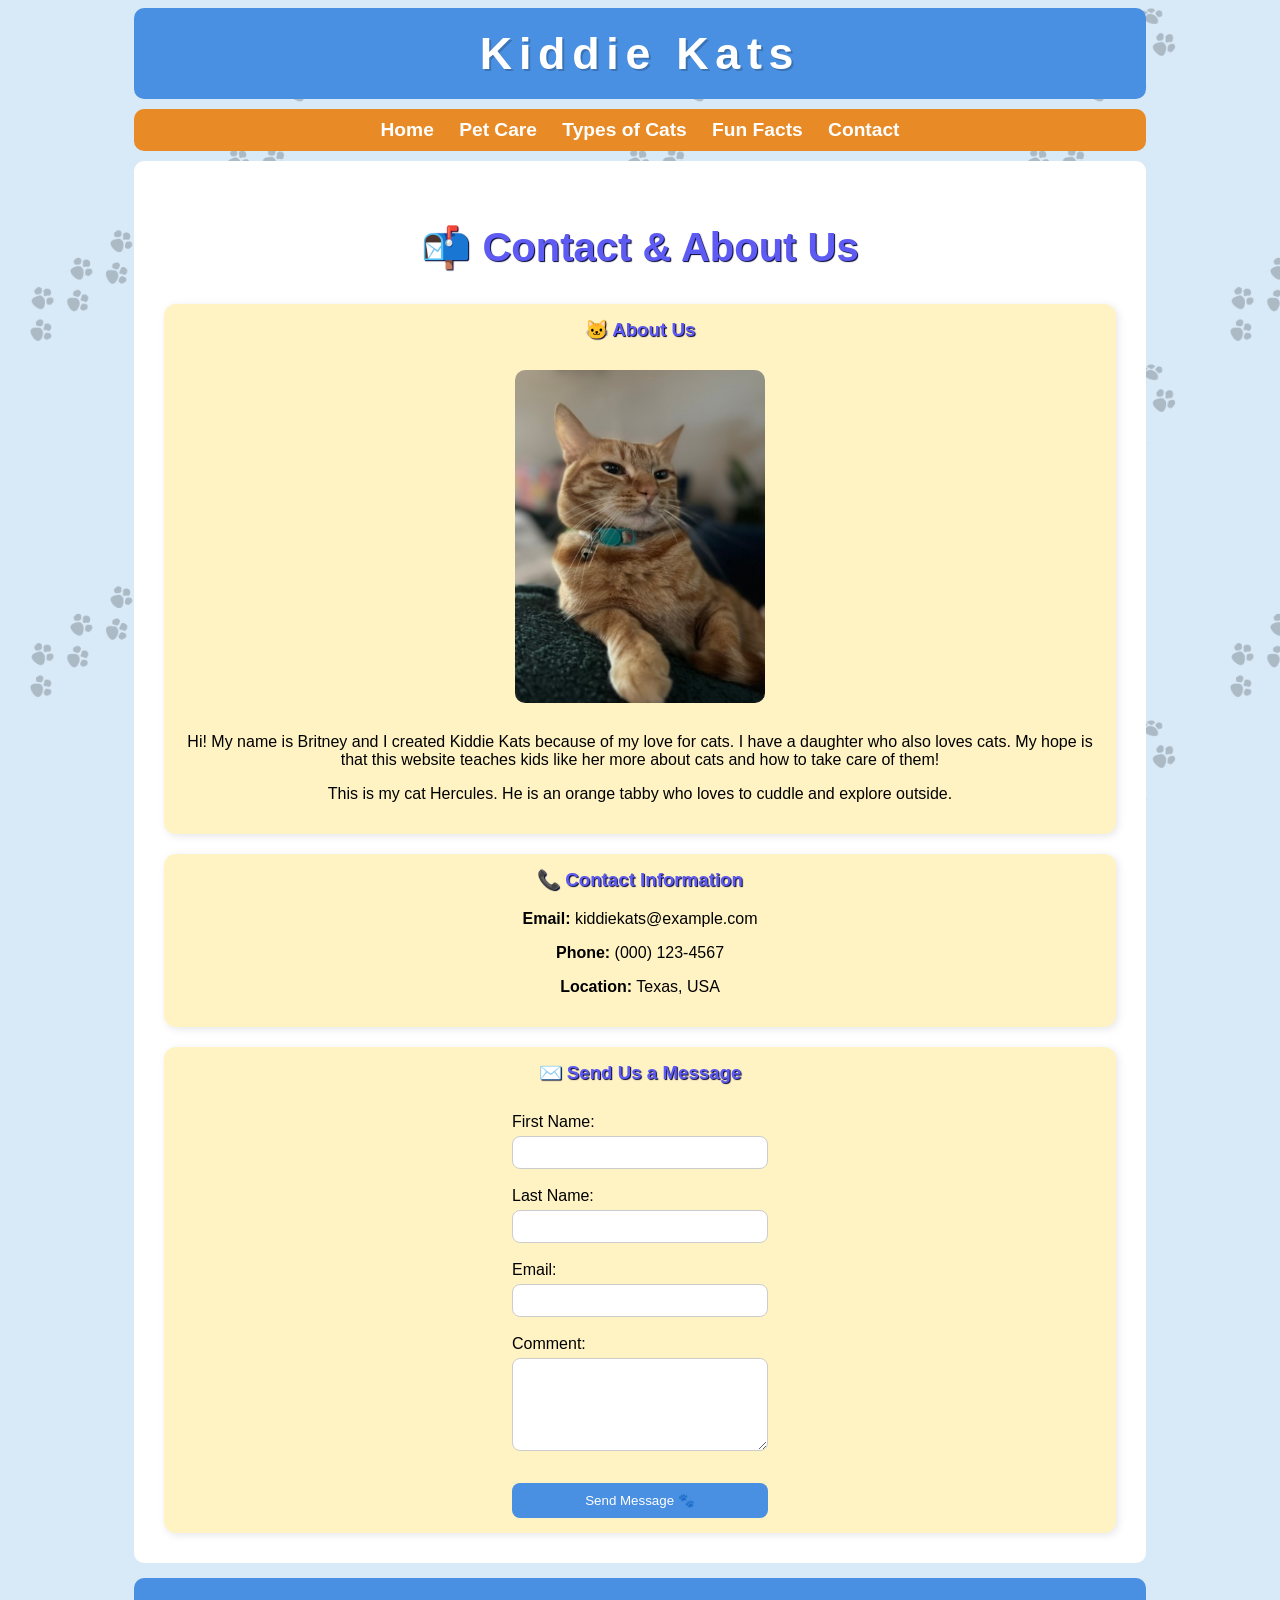
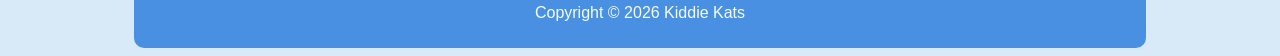
==== contact.html @ 54eaa700 "Add contact.html for Kiddie Kats website This file contains the contact page for Kiddie Kats, includ" ====
<!DOCTYPE html>
<html lang="en">
<head>
    <title>Contact - Kiddie Kats</title>
    <meta charset="utf-8">
    <link rel="stylesheet" href="kiddiekats.css">
</head>

<body>

<div class="paw-background"></div>

<div id="wrapper">

<header>
    <h1><a href="index.html">Kiddie Kats</a></h1>
</header>

<nav>
    <a href="index.html">Home</a>
    <a href="petcare.html">Pet Care</a> 
    <a href="typesofcats.html">Types of Cats</a>
    <a href="funfacts.html">Fun Facts</a>
    <a href="contact.html">Contact</a>
</nav>

<main>

<h2>📬 Contact & About Us</h2>
<section class="info-box">
    <h3>🐱 About Us</h3>

    <img src="hercules.jpeg" alt="My cat Hercules">

    <p>
        Hi! My name is Britney and I created Kiddie Kats because of my love for cats. I have a daughter who also loves cats. My hope is that this website teaches kids like her more about cats and how to take care of them!
    </p>

    <p>
        This is my cat Hercules. He is an orange tabby who loves to cuddle and explore outside. 
    </p>
</section>
<section class="info-box">
    <h3>📞 Contact Information</h3>
    <p><strong>Email:</strong> kiddiekats@example.com</p>
    <p><strong>Phone:</strong> (000) 123-4567</p>
    <p><strong>Location:</strong> Texas, USA</p>
</section>
<section class="info-box">
    <h3>✉️ Send Us a Message</h3>

    <form>
        <label for="fname">First Name:</label><br>
        <input type="text" id="fname" name="fname"><br><br>

        <label for="lname">Last Name:</label><br>
        <input type="text" id="lname" name="lname"><br><br>

        <label for="email">Email:</label><br>
        <input type="email" id="email" name="email"><br><br>

        <label for="comment">Comment:</label><br>
        <textarea id="comment" name="comment" rows="5" cols="30"></textarea><br><br>

        <input type="submit" value="Send Message 🐾">
    </form>
</section>

</main>

<footer>
    <p>Copyright &copy; 2026 Kiddie Kats</p>
</footer>

</div>

</body>
</html>
---- kiddiekats.css ----
*{
    box-sizing: border-box;
}
body{
    font-family:'Gill Sans', 'Gill Sans MT', Calibri, 'Trebuchet MS', sans-serif;
    background-color: #d8e9f7;
    }
   
.paw-background {
    position: fixed;
    top: 0;
    left: 0;
    width: 100%;
    height: 100%;
    background-image: url("pawtrail.png");
    background-repeat: repeat;
    background-size: 400px;
    opacity: 0.2;
    z-index: -1;
    animation: pawWalk 30s linear infinite;
}

@keyframes pawWalk {
    from {
        background-position: 0 0;
    }
    to {
        background-position: 400px 400px;
    }
}
#wrapper{
    width: 90%;
    margin:0 auto;
}
header{
    background-color: #4a90e2;
    color: #f4fdfe;
    text-align: center;
    padding: 20px;
    border-radius: 10px;
}
header a{
    color: #ffffff;
    text-decoration: none;
}

nav{
    background-color: #e88a25;
    font-weight: bold;
    padding: 10px; 
    border-radius: 10px;
    margin-top: 10px;
    text-align: center;
    font-size: 120%;
}    
nav a{
    color: white;
    text-decoration: none;
    padding: 10px;
    transition: .2s ease;  
    border-radius: 8px;
}
nav a:hover, 
nav a:focus {
    background-color: #ffd966;
    color: black;
    transform: translateY(-2px);
}
#hero {
    display: flex;
    align-items: center;
    gap: 20px;
    margin-top: 10px;
}
#hero-image {
    width: 400px;
    height: 300px;

    background-image: url("luna.jpeg");
    background-repeat: no-repeat;
    background-size: 400px 300px;
    background-position: center;

    border-radius: 15px;
    flex-shrink: 0;}
main{
    flex: 1;
    background-color: #FFFFFF;
    padding: 30px;
    margin-top: 10px;
    border-radius: 10px;
    text-align: center;
}
ul {
    text-align: left;
    display: inline-block;
}
h1 {
    font-size: 2.8rem;
    letter-spacing: 0.15em;
    margin: 0;
    text-shadow: 2px 2px 0px rgba(0,0,0,0.2);
}
h2, h3 {
    color: #5e5af4;
    text-shadow: 1px 1px 1px #000033;
    text-align: center;
}

h2 {
    font-size: 2.5em;
}
footer{
    background-color: #4a90e2;
    color: #f4fdfe;
    text-align: center;
    margin-top: 15px;
    border-radius: 10px;
    padding: 10px;
}
.cards {
    display: grid;
    grid-template-columns: repeat(auto-fit, minmax(150px, 1fr));
    gap: 15px;
    margin-top: 15px;
}
.card {
    background-color: #fff3c4;
    padding: 15px;
    border-radius: 12px;
    text-align: center;
    font-weight: bold;
    box-shadow: 2px 2px 8px rgba(0,0,0,0.1);
    transition: 0.3s ease;
}
.card:hover {
    transform: scale(1.05);
    background-color: #ffe08a;
}
#featured {
    margin-top: 15px;
    background-color: #dff6ff;
    padding: 15px;
    border-radius: 10px;
    text-align: center;
    box-shadow: 2px 2px 8px rgba(0,0,0,0.1);
}
#featured h3 {
    margin-top: 0;
}
.info-box {
    background-color: #fff3c4;
    padding: 15px;
    margin-top: 20px;
    border-radius: 12px;
    box-shadow: 2px 2px 8px rgba(0,0,0,0.1);
    text-align: center;
}
.info-box img {
    width: 100%;
    max-width: 250px;
    border-radius: 10px;
    margin: 10px 0;
}
.info-box h3 {
    margin-top: 0;
}
form {
    display: inline-block;
    text-align: left;
    margin-top: 10px;
}

input, textarea {
    width: 100%;
    padding: 8px;
    margin-top: 5px;
    border-radius: 8px;
    border: 1px solid #ccc;
    font-family: inherit;
}
input[type="submit"] {
    background-color: #4a90e2;
    color: white;
    border: none;
    margin-top: 10px;
    padding: 10px;
    border-radius: 8px;
    transition: 0.2s ease;
}
input[type="submit"]:hover {
    background-color: #357ac9;
}
@media (max-width: 600px) {

    #hero {
        flex-direction: column;
        text-align: center;
    }

    #hero-image {
        width: 100%;
        max-width: 400px;
    }
}
@media (min-width: 1024px) {
    #wrapper {
        width: 80%;
    }
}
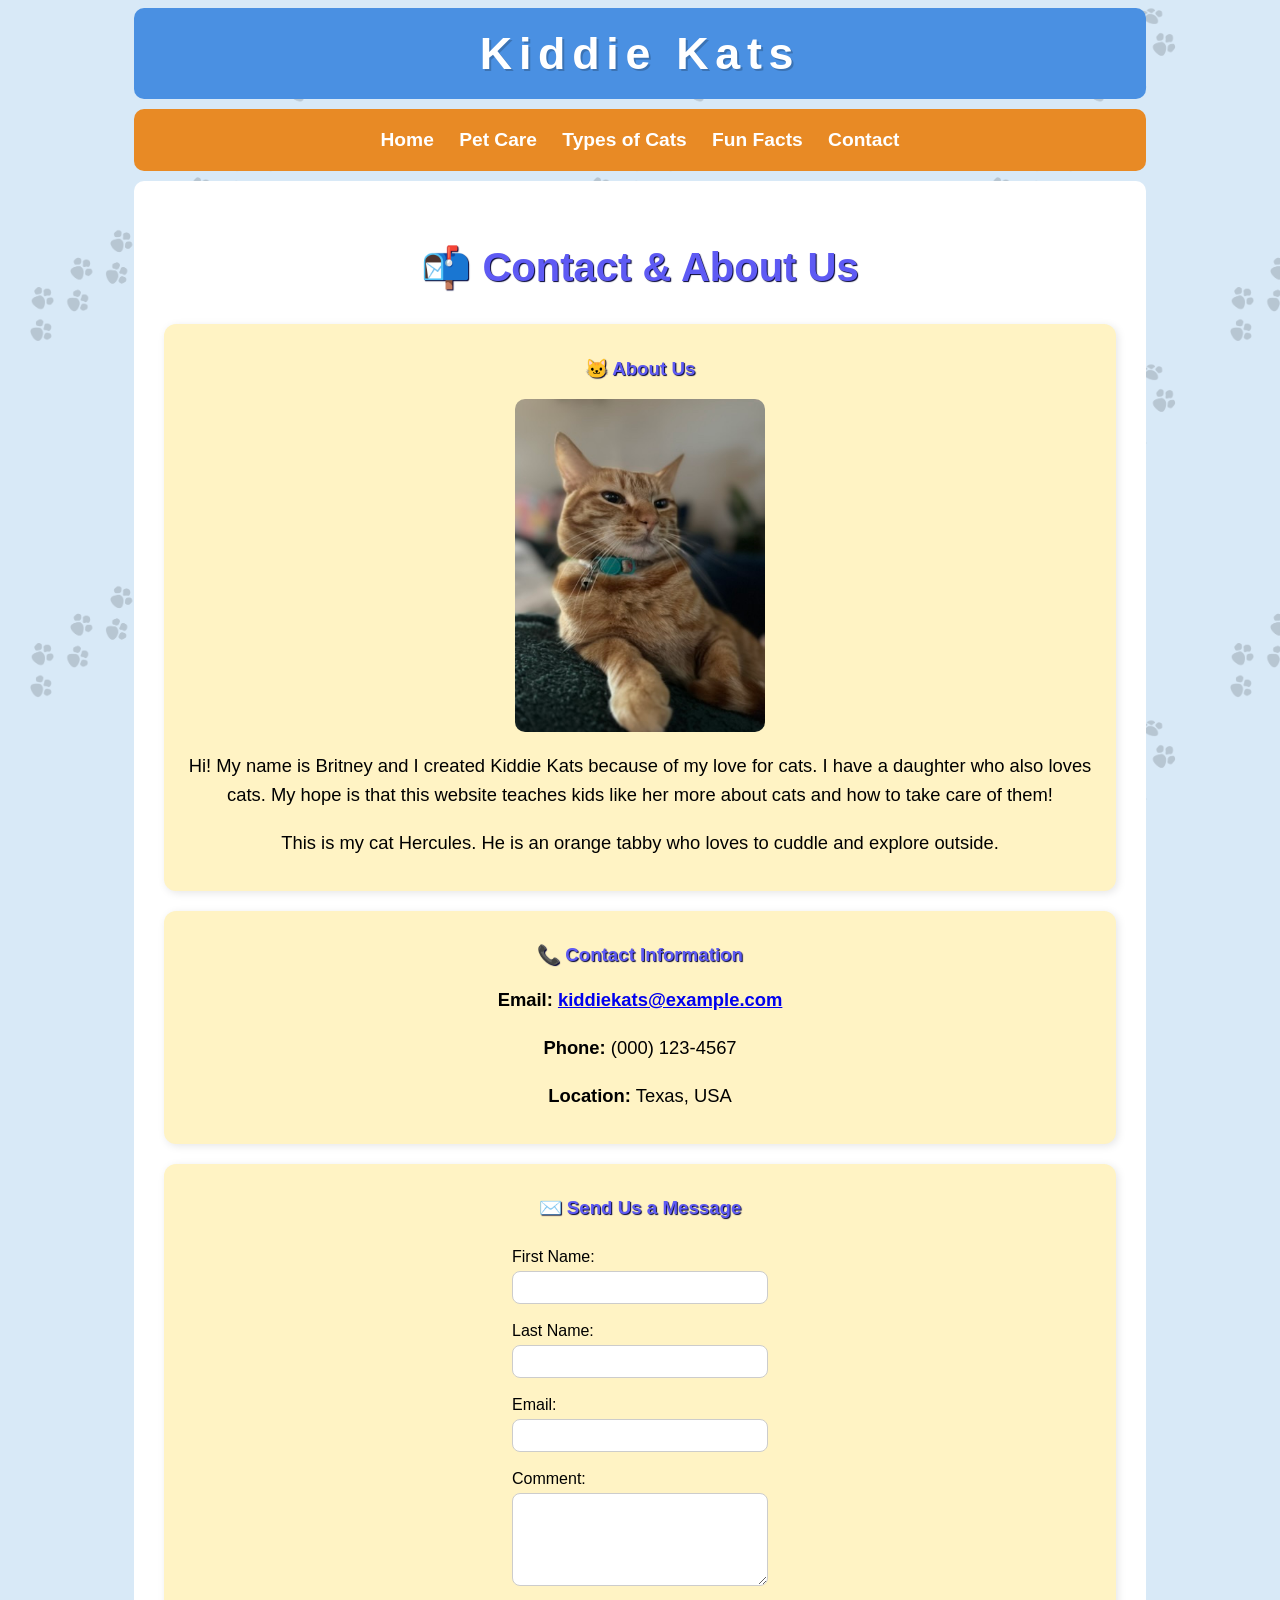
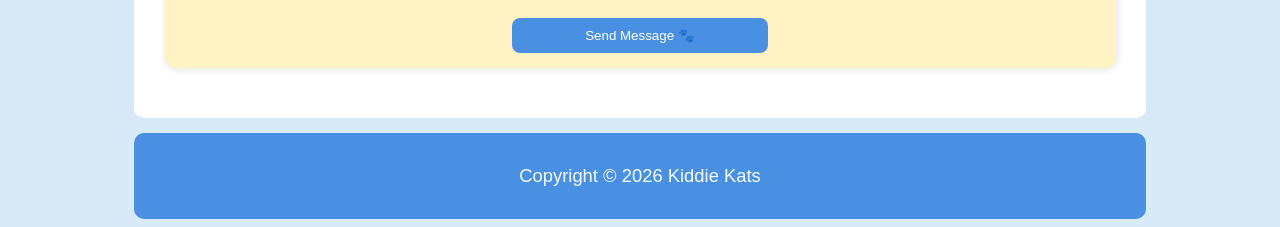
==== commit 2a986852: "Add meta description and email link in contact.html" ====
--- a/contact.html
+++ b/contact.html
@@ -3,6 +3,7 @@
 <head>
     <title>Contact - Kiddie Kats</title>
     <meta charset="utf-8">
+    <meta name="description" content="Contact us.">
     <link rel="stylesheet" href="kiddiekats.css">
 </head>
 
@@ -42,14 +43,14 @@
 </section>
 <section class="info-box">
     <h3>📞 Contact Information</h3>
-    <p><strong>Email:</strong> kiddiekats@example.com</p>
+    <p><strong>Email: <a href="mailto:kiddiekats@example.com">kiddiekats@example.com</a></strong></p>    
     <p><strong>Phone:</strong> (000) 123-4567</p>
     <p><strong>Location:</strong> Texas, USA</p>
 </section>
 <section class="info-box">
     <h3>✉️ Send Us a Message</h3>
 
-    <form>
+    <form action="#">
         <label for="fname">First Name:</label><br>
         <input type="text" id="fname" name="fname"><br><br>
 
--- a/kiddiekats.css
+++ b/kiddiekats.css
@@ -1,11 +1,13 @@
-*{
+
+* {
     box-sizing: border-box;
 }
-body{
-    font-family:'Gill Sans', 'Gill Sans MT', Calibri, 'Trebuchet MS', sans-serif;
+
+body {
+    font-family: 'Gill Sans', 'Gill Sans MT', Calibri, 'Trebuchet MS', sans-serif;
     background-color: #d8e9f7;
-    }
-   
+}
+
 .paw-background {
     position: fixed;
     top: 0;
@@ -15,7 +17,7 @@
     background-image: url("pawtrail.png");
     background-repeat: repeat;
     background-size: 400px;
-    opacity: 0.2;
+    opacity: 0.15;
     z-index: -1;
     animation: pawWalk 30s linear infinite;
 }
@@ -28,72 +30,85 @@
         background-position: 400px 400px;
     }
 }
-#wrapper{
+
+#wrapper {
     width: 90%;
-    margin:0 auto;
-}
-header{
+    margin: 0 auto;
+}
+
+header {
     background-color: #4a90e2;
     color: #f4fdfe;
     text-align: center;
     padding: 20px;
     border-radius: 10px;
 }
-header a{
+
+header a {
     color: #ffffff;
     text-decoration: none;
 }
 
-nav{
+nav {
     background-color: #e88a25;
     font-weight: bold;
-    padding: 10px; 
+    padding: 10px;
     border-radius: 10px;
     margin-top: 10px;
     text-align: center;
     font-size: 120%;
-}    
-nav a{
+}
+
+nav a {
+    display: inline-block;
     color: white;
     text-decoration: none;
     padding: 10px;
-    transition: .2s ease;  
+    transition: 0.2s ease;
     border-radius: 8px;
 }
-nav a:hover, 
+
+nav a:hover,
 nav a:focus {
     background-color: #ffd966;
     color: black;
     transform: translateY(-2px);
 }
+
 #hero {
     display: flex;
     align-items: center;
     gap: 20px;
     margin-top: 10px;
 }
+
 #hero-image {
     width: 400px;
     height: 300px;
-
     background-image: url("luna.jpeg");
     background-repeat: no-repeat;
-    background-size: 400px 300px;
+    background-size: cover;
     background-position: center;
-
     border-radius: 15px;
-    flex-shrink: 0;}
-main{
+    flex-shrink: 0;
+}
+
+main {
     flex: 1;
-    background-color: #FFFFFF;
+    background-color: #ffffff;
     padding: 30px;
     margin-top: 10px;
     border-radius: 10px;
     text-align: center;
 }
+
 ul {
     text-align: left;
     display: inline-block;
+}
+p {
+    font-size: 1.15rem;
+    line-height: 1.6;
 }
 h1 {
     font-size: 2.8rem;
@@ -101,6 +116,7 @@
     margin: 0;
     text-shadow: 2px 2px 0px rgba(0,0,0,0.2);
 }
+
 h2, h3 {
     color: #5e5af4;
     text-shadow: 1px 1px 1px #000033;
@@ -110,7 +126,8 @@
 h2 {
     font-size: 2.5em;
 }
-footer{
+
+footer {
     background-color: #4a90e2;
     color: #f4fdfe;
     text-align: center;
@@ -118,12 +135,14 @@
     border-radius: 10px;
     padding: 10px;
 }
+
 .cards {
     display: grid;
     grid-template-columns: repeat(auto-fit, minmax(150px, 1fr));
     gap: 15px;
     margin-top: 15px;
 }
+
 .card {
     background-color: #fff3c4;
     padding: 15px;
@@ -133,9 +152,16 @@
     box-shadow: 2px 2px 8px rgba(0,0,0,0.1);
     transition: 0.3s ease;
 }
+
 .card:hover {
     transform: scale(1.05);
     background-color: #ffe08a;
+}
+
+.card img {
+    width: 100%;
+    border-radius: 10px;
+    margin-bottom: 10px;
 }
 #featured {
     margin-top: 15px;
@@ -145,25 +171,30 @@
     text-align: center;
     box-shadow: 2px 2px 8px rgba(0,0,0,0.1);
 }
-#featured h3 {
-    margin-top: 0;
-}
+
 .info-box {
     background-color: #fff3c4;
     padding: 15px;
     margin-top: 20px;
+    margin-bottom: 20px;
     border-radius: 12px;
     box-shadow: 2px 2px 8px rgba(0,0,0,0.1);
     text-align: center;
 }
+
 .info-box img {
-    width: 100%;
+    width: auto;
     max-width: 250px;
-    border-radius: 10px;
-    margin: 10px 0;
-}
-.info-box h3 {
-    margin-top: 0;
+    height: auto;
+    display: block;
+    margin: 10px auto;
+    border-radius: 10px;
+}
+
+video {
+    width: 100%;
+    border-radius: 10px;
+    margin-top: 10px;
 }
 form {
     display: inline-block;
@@ -171,7 +202,8 @@
     margin-top: 10px;
 }
 
-input, textarea {
+input,
+textarea {
     width: 100%;
     padding: 8px;
     margin-top: 5px;
@@ -179,6 +211,7 @@
     border: 1px solid #ccc;
     font-family: inherit;
 }
+
 input[type="submit"] {
     background-color: #4a90e2;
     color: white;
@@ -191,6 +224,28 @@
 input[type="submit"]:hover {
     background-color: #357ac9;
 }
+#cat-table {
+    margin-top: 25px;
+}
+table {
+    width: 100%;
+    border-collapse: collapse;
+    margin-top: 10px;
+    background-color: #fff3c4;
+    border-radius: 10px;
+    overflow: hidden;
+}
+th, td {
+    padding: 10px;
+    border: 1px solid #ddd;
+}
+th {
+    background-color: #e88a25;
+    color: white;
+}
+tr:nth-child(even) {
+    background-color: #ffe08a;
+}
 @media (max-width: 600px) {
 
     #hero {
@@ -202,7 +257,12 @@
         width: 100%;
         max-width: 400px;
     }
-}
+
+    .cards {
+        grid-template-columns: 1fr;
+    }
+}
+
 @media (min-width: 1024px) {
     #wrapper {
         width: 80%;
